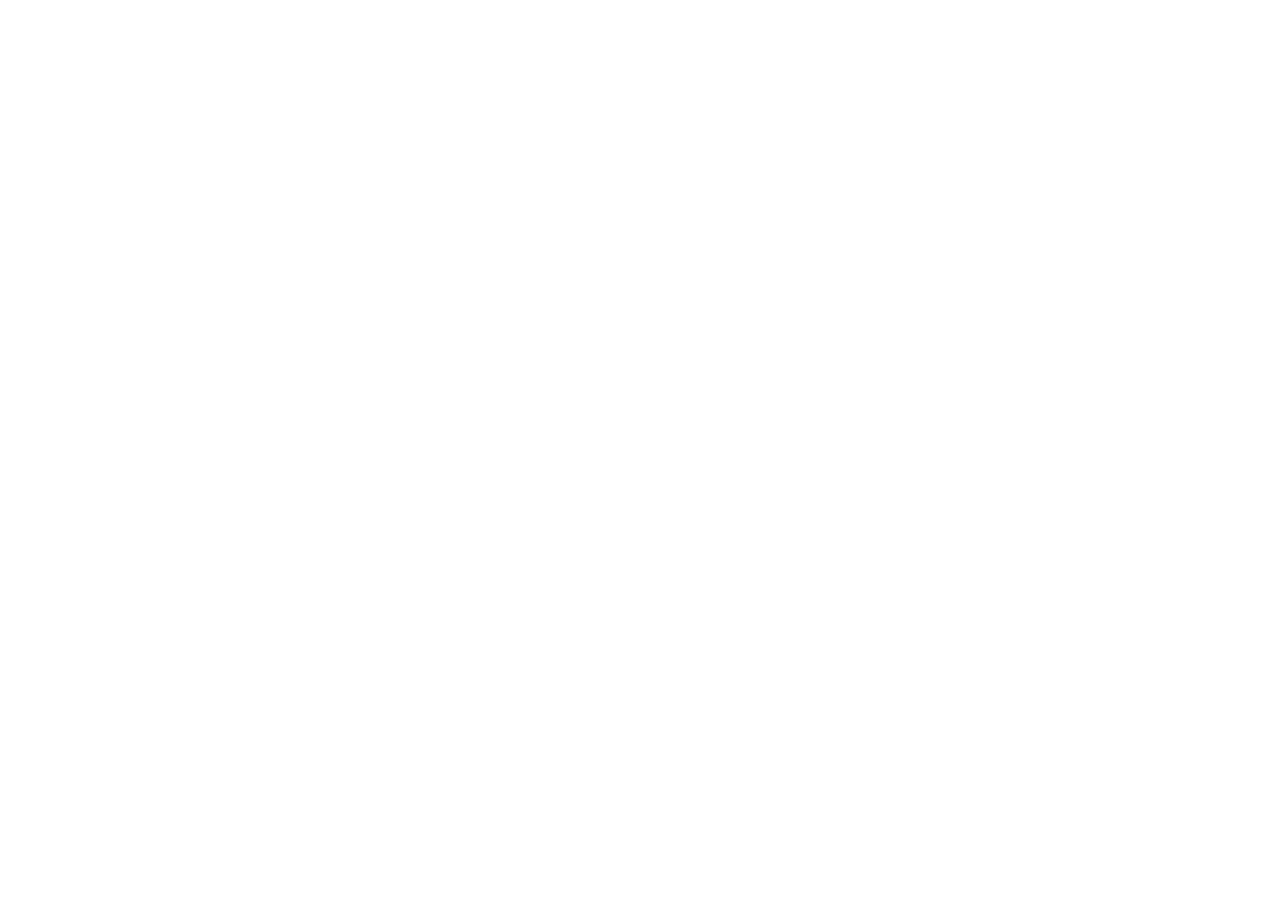
==== index.html @ 1a26bb26 "Added html css and javascript files" ====
<!DOCTYPE html>
<html lang="en">
<head>
    <meta charset="UTF-8">
    <meta name="viewport" content="width=device-width, initial-scale=1.0">
    <title>Restaurant Menu</title>
    <link rel="stylesheet" href="./assets/css/style.css">
</head>
<header>
    
</header>
<body>
    <main>
       
        
          
    </main>
    <script src="./assets/js/script.js"></script>
</body>
</html>
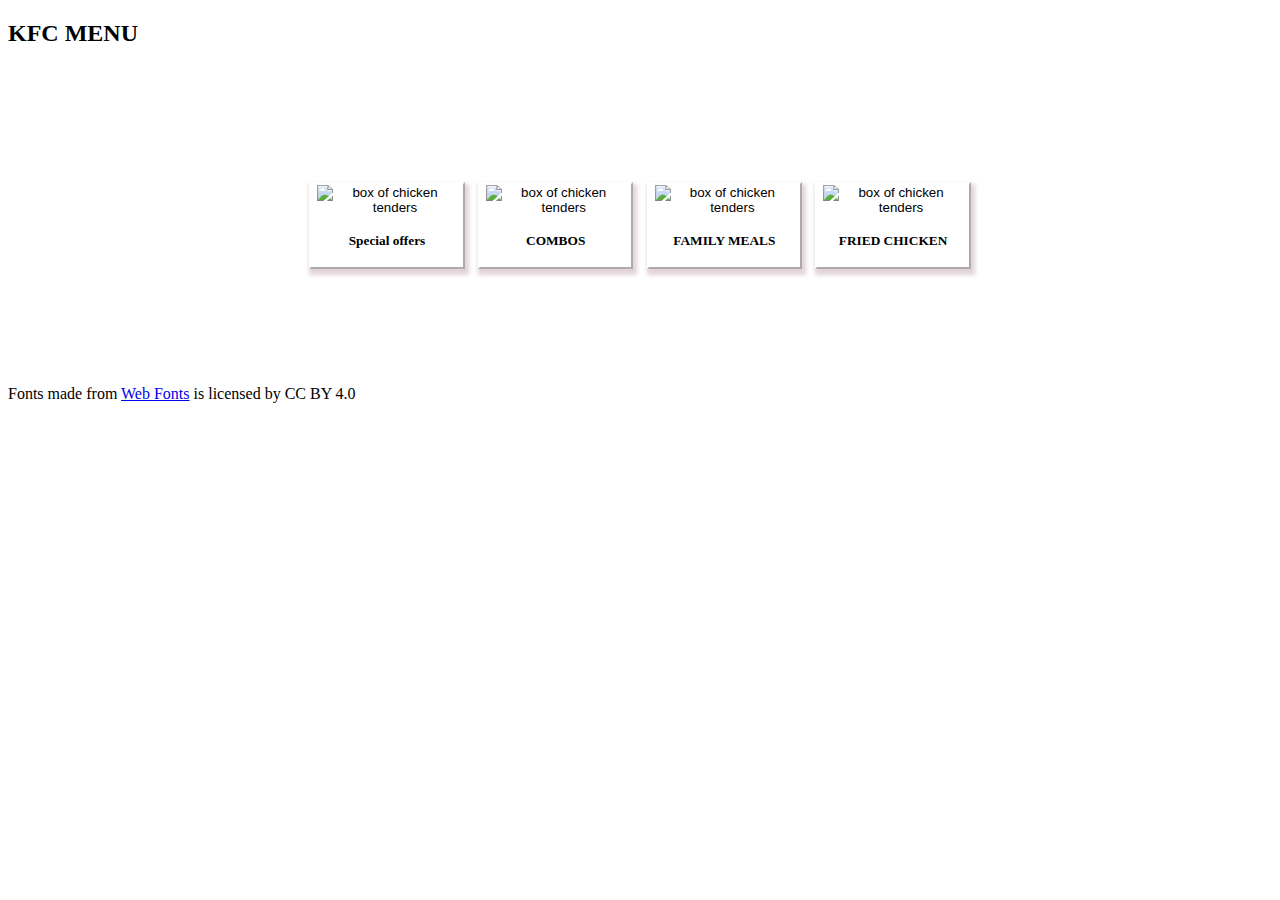
==== commit 64814863: "Added buttons for different categories" ====
--- a/index.html
+++ b/index.html
@@ -7,14 +7,39 @@
     <link rel="stylesheet" href="./assets/css/style.css">
 </head>
 <header>
-    
+    <h2>KFC MENU</h2>
 </header>
 <body>
     <main>
-       
+       <section class="menuCategory">
+            <button class="specialOffers">
+                <img src="https://digitaleat.kfc.com/menus/image/bare/kfc-new8pcTenders?q=75" alt="box of chicken tenders"> 
+                <h4>Special offers</h4>
+               
+            </button>
+            <button class="combos">
+                <img src="https://digitaleat.kfc.com/menus/image/bare/kfc-2BWCombo?q=75" alt="box of chicken tenders"> 
+                <h4>COMBOS</h4>
+               
+            </button>
+            <button class="familyMeals">
+                <img src="https://digitaleat.kfc.com/menus/image/bare/kfc-FamilyMealCategory?q=75" alt="box of chicken tenders"> 
+                <h4>FAMILY MEALS</h4>
+               
+            </button>
+            <button class="friedChicken">
+                <img src="https://digitaleat.kfc.com/menus/image/bare/kfc-4pcCombo?q=75" alt="box of chicken tenders"> 
+                <h4>FRIED CHICKEN</h4>
+               
+            </button>
+
+       </section>
         
           
     </main>
+    <footer>
+        <div>Fonts made from <a href="http://www.onlinewebfonts.com">Web Fonts</a> is licensed by CC BY 4.0</div>
+    </footer>
     <script src="./assets/js/script.js"></script>
 </body>
 </html>
--- a/assets/css/style.css
+++ b/assets/css/style.css
@@ -0,0 +1,33 @@
+main {
+    display: flex;
+    --font-family: 'National 2 Condensed', 'Imperial';
+    align-items: center;
+    justify-content: center;
+    padding: 9vw;
+    max-width: 100%; 
+}
+
+.menuCategory {
+    display: flex; 
+    justify-content: space-between;
+    gap: 2%; 
+    height: auto; 
+}
+
+.menuCategory button {
+    flex: 1; 
+    max-width: 100%; 
+    box-shadow: rgba(140, 75, 101, 0.24) 2px 4px 4px 2px;
+    background-color: rgb(255, 255, 255);
+    border-color: white;
+}
+
+
+.menuCategory button img {
+    max-width: 100%;
+}
+
+.menuCategory button h4 {
+    text-align: center;
+    font-family: var(--font-family);
+}
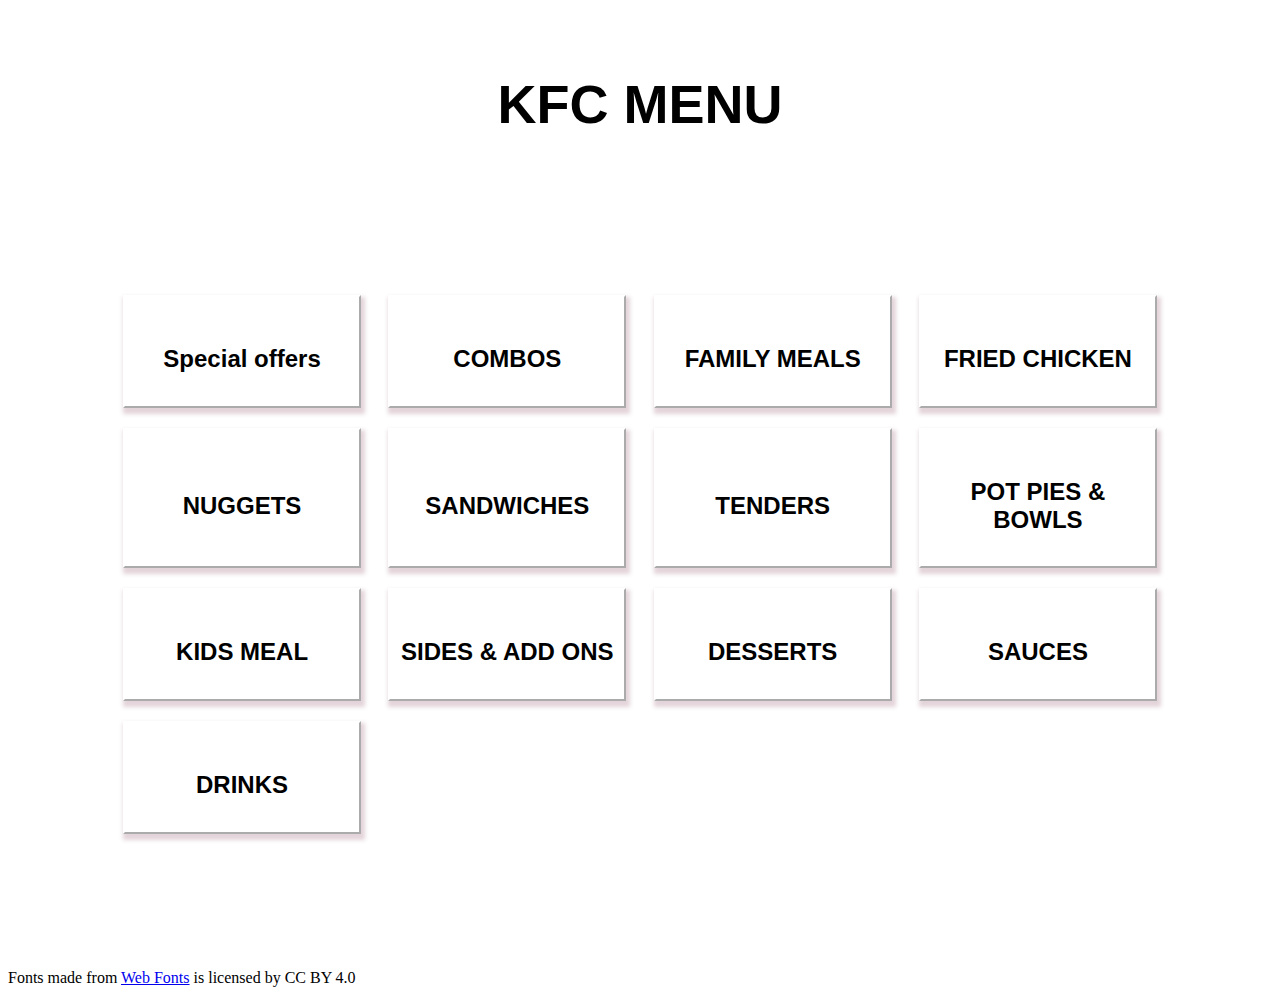
==== commit e210303b: "Added the rest of buttons and adjusted img and font size" ====
--- a/index.html
+++ b/index.html
@@ -13,26 +13,70 @@
     <main>
        <section class="menuCategory">
             <button class="specialOffers">
-                <img src="https://digitaleat.kfc.com/menus/image/bare/kfc-new8pcTenders?q=75" alt="box of chicken tenders"> 
+                <img src="https://digitaleat.kfc.com/menus/image/bare/kfc-new8pcTenders?q=75" alt=""> 
                 <h4>Special offers</h4>
                
             </button>
             <button class="combos">
-                <img src="https://digitaleat.kfc.com/menus/image/bare/kfc-2BWCombo?q=75" alt="box of chicken tenders"> 
+                <img src="https://digitaleat.kfc.com/menus/image/bare/kfc-2BWCombo?q=75" alt=""> 
                 <h4>COMBOS</h4>
                
             </button>
             <button class="familyMeals">
-                <img src="https://digitaleat.kfc.com/menus/image/bare/kfc-FamilyMealCategory?q=75" alt="box of chicken tenders"> 
+                <img src="https://digitaleat.kfc.com/menus/image/bare/kfc-FamilyMealCategory?q=75" alt=""> 
                 <h4>FAMILY MEALS</h4>
                
             </button>
             <button class="friedChicken">
-                <img src="https://digitaleat.kfc.com/menus/image/bare/kfc-4pcCombo?q=75" alt="box of chicken tenders"> 
+                <img src="https://digitaleat.kfc.com/menus/image/bare/kfc-4pcCombo?q=75" alt=""> 
                 <h4>FRIED CHICKEN</h4>
                
             </button>
-
+            <button class="nuggets">
+                <img src="https://digitaleat.kfc.com/menus/image/bare/kfc-12pcNuggetsComboV2?q=75" alt=""> 
+                <h4>NUGGETS</h4>
+               
+            </button>
+            <button class="sandwiches">
+                <img src="https://digitaleat.kfc.com/menus/image/bare/kfc-cknsndalc?q=75" alt=""> 
+                <h4>SANDWICHES</h4>
+               
+            </button>
+            <button class="tenders">
+                <img src="https://digitaleat.kfc.com/menus/image/bare/kfc-TendersCombo?q=75" alt=""> 
+                <h4>TENDERS</h4>
+               
+            </button>
+            <button class="potPiesBowls">
+                <img src="https://digitaleat.kfc.com/menus/image/bare/kfc-FamousBowlNuggetsV2?q=75" alt=""> 
+                <h4>POT PIES & BOWLS</h4>
+               
+            </button>
+            <button class="kidsMeal">
+                <img src="https://digitaleat.kfc.com/menus/image/bare/kfc-KidsMealNuggetpromoPDP?q=75" alt=""> 
+                <h4>KIDS MEAL</h4>
+               
+            </button>
+            <button class="sideAddOns">
+                <img src="https://digitaleat.kfc.com/menus/image/bare/kfc-IndFries?q=75" alt=""> 
+                <h4>SIDES & ADD ONS</h4>
+               
+            </button>
+            <button class="desserts">
+                <img src="https://digitaleat.kfc.com/menus/image/bare/kfc-CCCake?q=75" alt=""> 
+                <h4>DESSERTS</h4>
+               
+            </button>
+            <button class="sauces">
+                <img src="https://digitaleat.kfc.com/menus/image/bare/kfc-KFCSauce?q=75" alt=""> 
+                <h4>SAUCES</h4>
+               
+            </button>
+            <button class="drinks">
+                <img src="https://digitaleat.kfc.com/menus/image/bare/kfc-Pepsi?q=75" alt=""> 
+                <h4>DRINKS</h4>
+               
+            </button>
        </section>
         
           
--- a/assets/css/style.css
+++ b/assets/css/style.css
@@ -1,33 +1,47 @@
 main {
     display: flex;
-    --font-family: 'National 2 Condensed', 'Imperial';
+    flex-direction: column; 
     align-items: center;
     justify-content: center;
     padding: 9vw;
-    max-width: 100%; 
+    max-width: 100%;
+}
+
+header {
+    padding-top: 20px;
+    font-family:'Segoe UI', Tahoma, Geneva, Verdana, sans-serif;
+    text-align: center;
+    font-size: 36px;
 }
 
 .menuCategory {
-    display: flex; 
+    display: flex;
+    flex-wrap: wrap; 
     justify-content: space-between;
-    gap: 2%; 
-    height: auto; 
+    gap: 2%;
+    height: auto;
 }
 
 .menuCategory button {
-    flex: 1; 
-    max-width: 100%; 
+    flex-basis: calc(25% - 2%); 
+    max-width: calc(25% - 2%);
     box-shadow: rgba(140, 75, 101, 0.24) 2px 4px 4px 2px;
     background-color: rgb(255, 255, 255);
     border-color: white;
+    margin-bottom: 20px;
 }
 
+.menuCategory button:hover {
+    cursor: pointer;
+}
 
 .menuCategory button img {
     max-width: 100%;
+    max-height: 200px;
 }
 
 .menuCategory button h4 {
     text-align: center;
-    font-family: var(--font-family);
+    font-family:'Segoe UI', Tahoma, Geneva, Verdana, sans-serif;
+    font-size: 24px;
 }
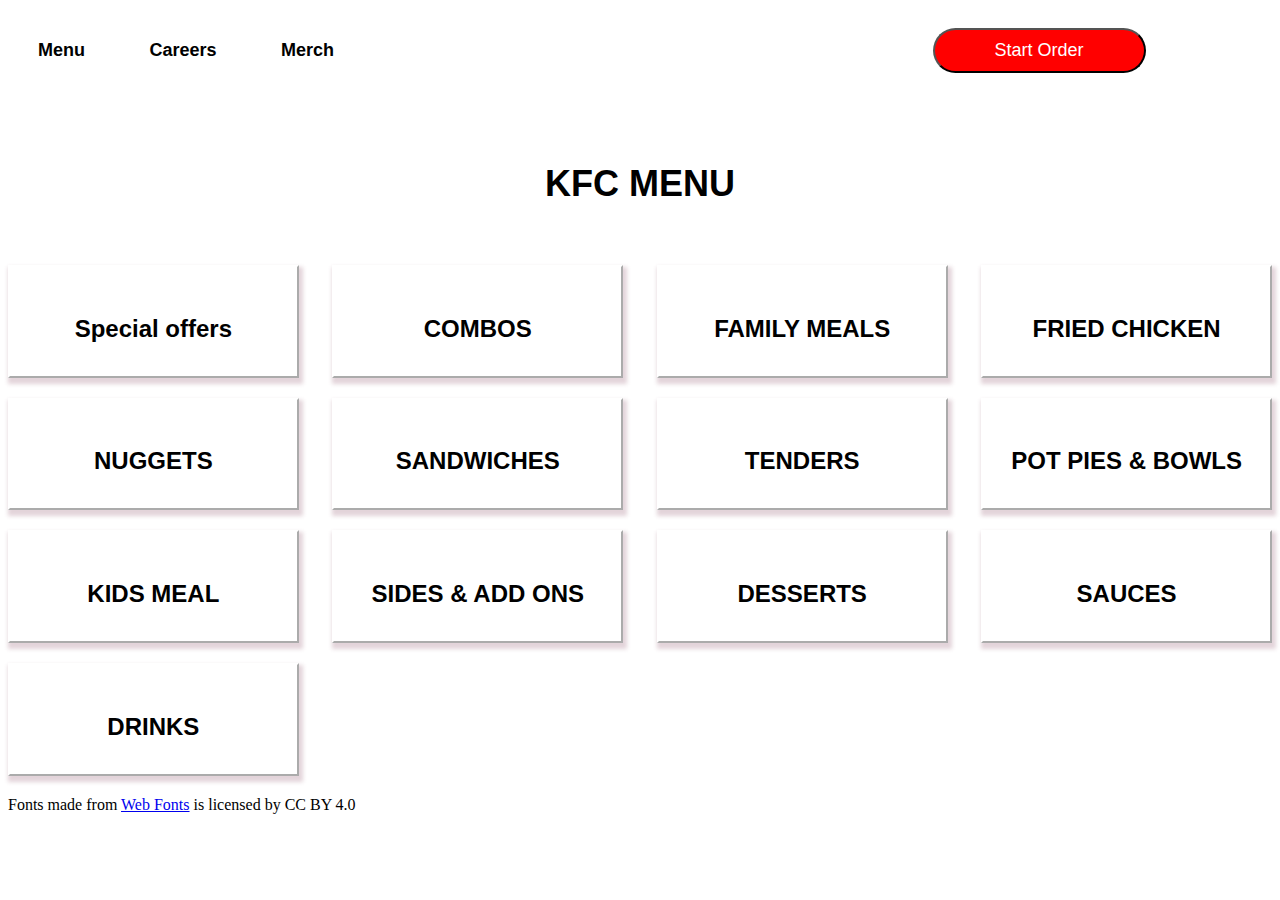
==== commit a74ede18: "Added a nav bar with <a> tags and a button" ====
--- a/index.html
+++ b/index.html
@@ -7,9 +7,16 @@
     <link rel="stylesheet" href="./assets/css/style.css">
 </head>
 <header>
-    <h2>KFC MENU</h2>
+    <nav>
+        <a href="/menu">Menu</a>
+        <a href="/careers">Careers</a>
+        <a target='_blank' href="/merch">Merch</a>
+    </nav>
+    <button class="orderBtn">Start Order</button>
+    
 </header>
 <body>
+    <h2>KFC MENU</h2>
     <main>
        <section class="menuCategory">
             <button class="specialOffers">
--- a/assets/css/style.css
+++ b/assets/css/style.css
@@ -1,17 +1,68 @@
-main {
+header {
     display: flex;
-    flex-direction: column; 
+    justify-content: space-between;
     align-items: center;
-    justify-content: center;
-    padding: 9vw;
-    max-width: 100%;
+    max-width: 90%;
+    height: 100%;
+    padding-top: 20px;
+    padding-bottom: 30px;
+    font-family: 'Segoe UI', Tahoma, Geneva, Verdana, sans-serif;
+    text-align: center;
 }
 
-header {
-    padding-top: 20px;
-    font-family:'Segoe UI', Tahoma, Geneva, Verdana, sans-serif;
+nav {
+    justify-content: center;
+    align-items: center;
+
+}
+nav a {
+    font-weight: 700;
+    font-size: 18px;
+    color: black;
+    text-decoration: none;
+    margin: 30px;
+}
+
+nav a:hover {
+    text-decoration: underline;
+}
+
+.orderBtn {
+    font-size: 18px;
+    color: white;
+    border-radius: 50px;
+    padding: 10px 60px;
+    background-color: red;
+}
+
+.orderBtn:hover {
+    background-color: rgba(255, 0, 0, 0.836);
+    cursor: pointer;
+}
+
+body h2 {
+    padding: 30px 0 30px 0;
     text-align: center;
+    font-family: 'Segoe UI', Tahoma, Geneva, Verdana, sans-serif;
     font-size: 36px;
+}
+
+.header-links {
+    display: flex;
+    align-items: center;
+    margin-right: 10px;
+}
+
+.header-links a {
+    font-weight: 700;
+    font-size: 18px;
+    color: black;
+    text-decoration: none;
+    margin: 20px;
+}
+
+.header-links a:hover {
+    text-decoration: underline;
 }
 
 .menuCategory {
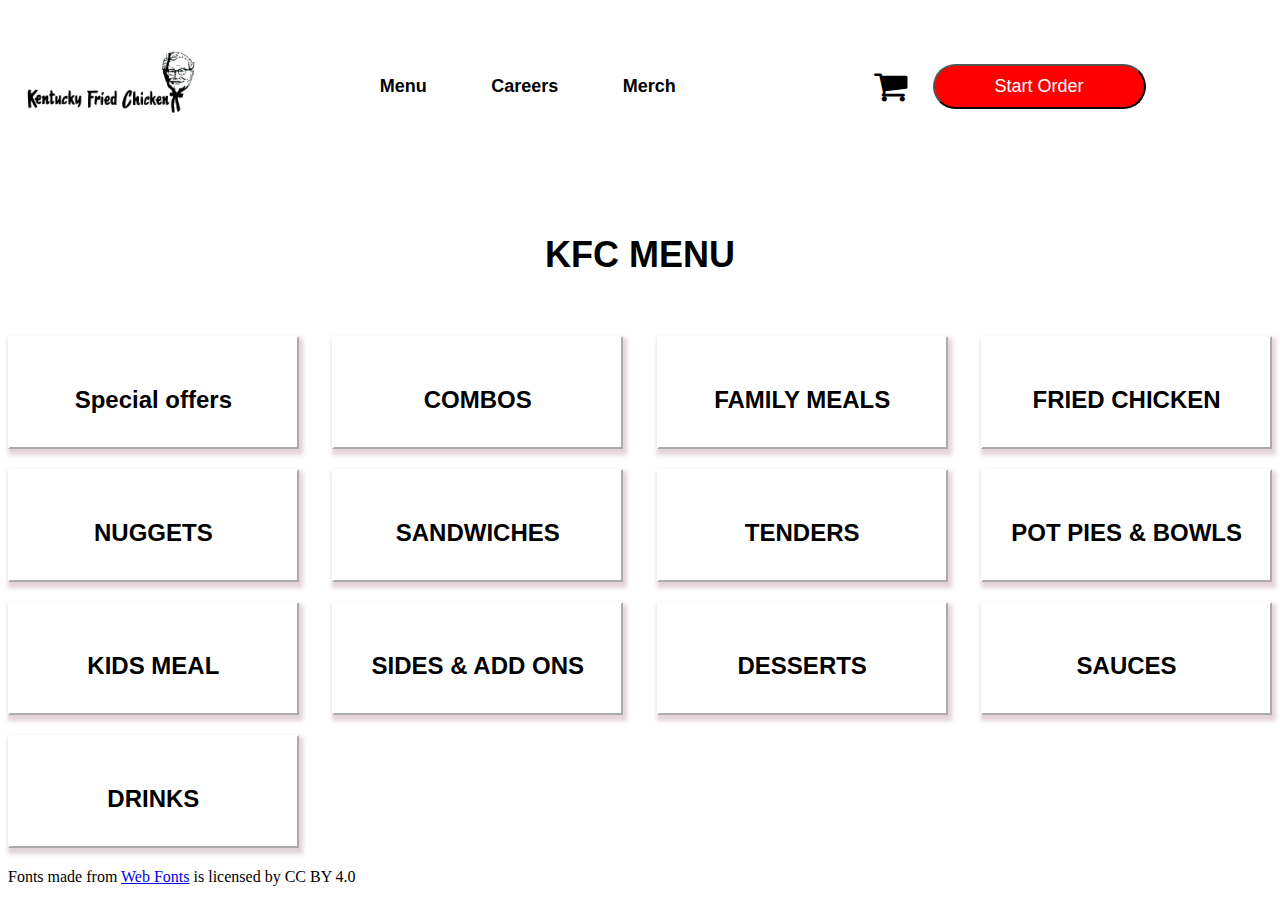
==== commit 9d0c6924: "added a cart button to open a modeal when clikced and aligned item in header" ====
--- a/index.html
+++ b/index.html
@@ -5,15 +5,30 @@
     <meta name="viewport" content="width=device-width, initial-scale=1.0">
     <title>Restaurant Menu</title>
     <link rel="stylesheet" href="./assets/css/style.css">
+    <link rel="stylesheet" href="https://cdnjs.cloudflare.com/ajax/libs/font-awesome/4.7.0/css/font-awesome.min.css">
 </head>
 <header>
+    <a href=""><img src="./assets/images/kfc logo.png" alt=""></a>
     <nav>
         <a href="/menu">Menu</a>
         <a href="/careers">Careers</a>
         <a target='_blank' href="/merch">Merch</a>
     </nav>
-    <button class="orderBtn">Start Order</button>
     
+<button class="cartBtn" id="myBtn"><i class="fa fa-shopping-cart" style="font-size:36px"></i></button>
+
+<div id="myModal" class="modal">
+  <div class="modal-content">
+    <span class="close">&times;</span>
+    <h1>My cart</h1>
+    <p>My cart</p>
+  </div>
+
+</div>
+
+
+
+<button class="orderBtn">Start Order</button>
 </header>
 <body>
     <h2>KFC MENU</h2>
--- a/assets/css/style.css
+++ b/assets/css/style.css
@@ -1,6 +1,5 @@
 header {
     display: flex;
-    justify-content: space-between;
     align-items: center;
     max-width: 90%;
     height: 100%;
@@ -9,11 +8,14 @@
     font-family: 'Segoe UI', Tahoma, Geneva, Verdana, sans-serif;
     text-align: center;
 }
-
+header img {
+    flex-grow: 1;
+    max-width: 200px;
+}
 nav {
     justify-content: center;
     align-items: center;
-
+    flex-grow: 2;
 }
 nav a {
     font-weight: 700;
@@ -28,6 +30,7 @@
 }
 
 .orderBtn {
+    flex-grow: 0;
     font-size: 18px;
     color: white;
     border-radius: 50px;
@@ -96,3 +99,49 @@
     font-family:'Segoe UI', Tahoma, Geneva, Verdana, sans-serif;
     font-size: 24px;
 }
+
+.cartBtn {
+    margin: 0 20px 0 20px;
+    flex-grow: 0;
+    cursor: pointer;
+    background-color: transparent;
+    border: none;
+}
+
+/* The Modal (background) */
+.modal {
+    display: none; /* Hidden by default */
+    position: fixed; /* Stay in place */
+    z-index: 1; /* Sit on top */
+    left: 0;
+    top: 0;
+    width: 100%; /* Full width */
+    height: 100%; /* Full height */
+    overflow: auto; /* Enable scroll if needed */
+    background-color: rgb(0,0,0); /* Fallback color */
+    background-color: rgba(0,0,0,0.4); /* Black w/ opacity */
+  }
+  
+  /* Modal Content/Box */
+  .modal-content {
+    background-color: #fefefe;
+    margin: 15% auto; /* 15% from the top and centered */
+    padding: 20px;
+    border: 1px solid #888;
+    width: 80%; /* Could be more or less, depending on screen size */
+  }
+  
+  /* The Close Button */
+  .close {
+    color: #aaa;
+    float: right;
+    font-size: 28px;
+    font-weight: bold;
+  }
+  
+  .close:hover,
+  .close:focus {
+    color: black;
+    text-decoration: none;
+    cursor: pointer;
+  }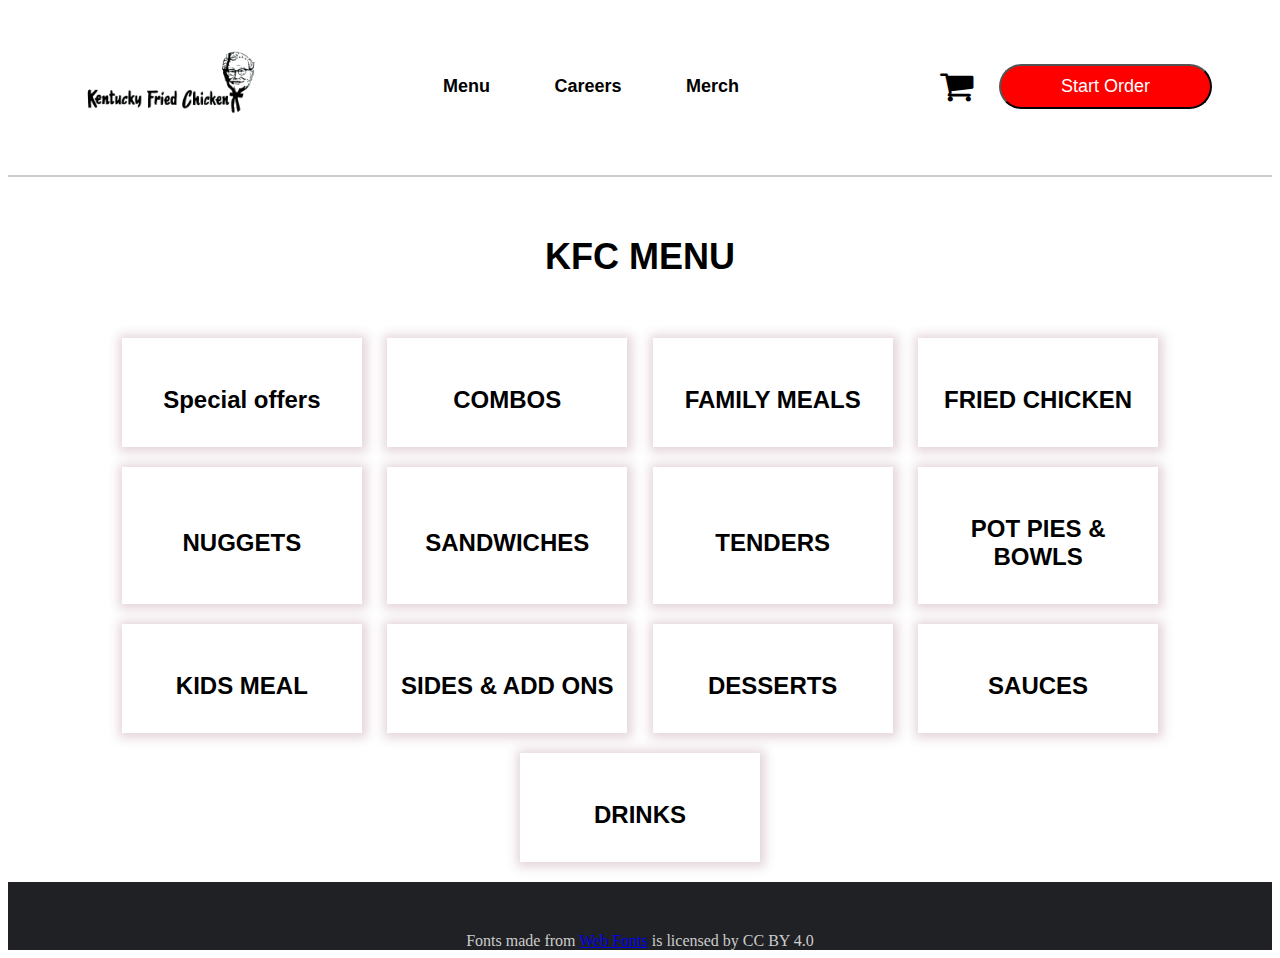
==== commit 73c74d32: "made html for special offers" ====
--- a/index.html
+++ b/index.html
@@ -103,9 +103,10 @@
         
           
     </main>
-    <footer>
-        <div>Fonts made from <a href="http://www.onlinewebfonts.com">Web Fonts</a> is licensed by CC BY 4.0</div>
-    </footer>
+   
     <script src="./assets/js/script.js"></script>
 </body>
+<footer>
+    <div>Fonts made from <a href="http://www.onlinewebfonts.com">Web Fonts</a> is licensed by CC BY 4.0</div>
+</footer>
 </html>
--- a/assets/css/style.css
+++ b/assets/css/style.css
@@ -1,12 +1,12 @@
 header {
     display: flex;
     align-items: center;
-    max-width: 90%;
+    max-width: 100%;
     height: 100%;
-    padding-top: 20px;
-    padding-bottom: 30px;
+    padding: 20px 60px 30px 60px;
     font-family: 'Segoe UI', Tahoma, Geneva, Verdana, sans-serif;
     text-align: center;
+    border-bottom: 2px solid #ccc;
 }
 header img {
     flex-grow: 1;
@@ -71,18 +71,18 @@
 .menuCategory {
     display: flex;
     flex-wrap: wrap; 
-    justify-content: space-between;
+    justify-content: center;
     gap: 2%;
     height: auto;
 }
 
 .menuCategory button {
     flex-basis: calc(25% - 2%); 
-    max-width: calc(25% - 2%);
-    box-shadow: rgba(140, 75, 101, 0.24) 2px 4px 4px 2px;
+    max-width: calc(25% - 6%);
+    box-shadow: rgba(140, 75, 101, 0.24) 1px 1px 10px 4px ;
     background-color: rgb(255, 255, 255);
-    border-color: white;
     margin-bottom: 20px;
+    border: none;
 }
 
 .menuCategory button:hover {
@@ -144,4 +144,14 @@
     color: black;
     text-decoration: none;
     cursor: pointer;
+  }
+  footer {
+    max-width: 100%;
+    background-color: #202124;
+    display: flex;
+    flex-direction: column;
+    padding-top: 50px;
+    color: #ccc;
+    justify-content: center;
+    align-items: center;
   }